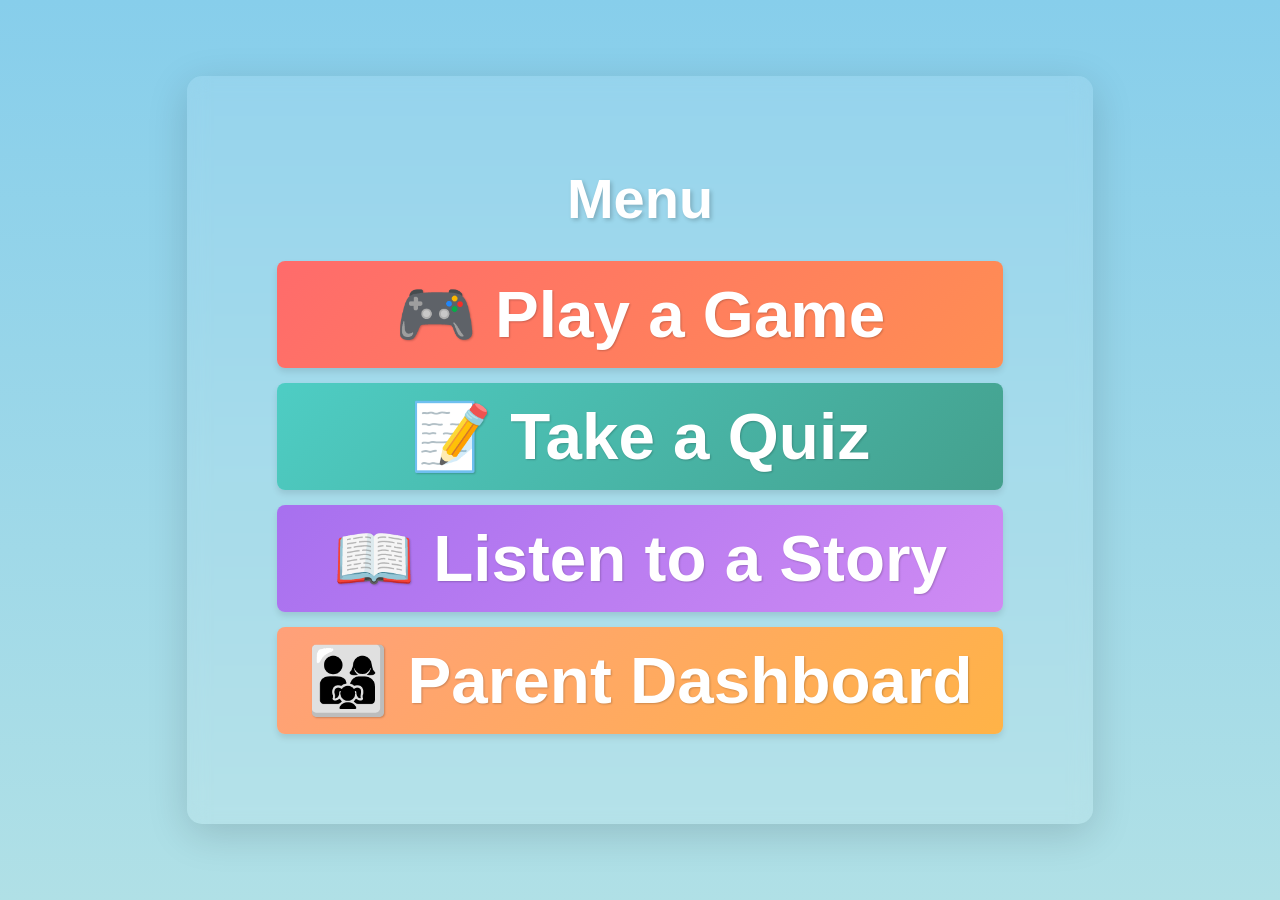
==== menu.html @ 195604f9 "Added the menu and the paarent Dashboard files" ====
<!DOCTYPE html>
<html lang="en">
<head>
<meta charset="UTF-8">
<meta name="viewport" content="width=device-width, initial-scale=1.0">
<title>Menu</title>
<link rel="stylesheet" href="menu.css">
</head>
<body>

<div class="menu">
    <h1>Menu</h1>
    <div class="menu_list">
        <button class="btn-game">🎮 Play a Game</button>
        <button class="btn-quiz">📝 Take a Quiz</button>
        <button class="btn-story">📖 Listen to a Story</button>
        <button class="btn-parent" id="parent_dashboard">👨‍👩‍👧 Parent Dashboard</button>
    </div>
</div>
</body>
</html>
---- menu.css ----
body {
    font-family: Arial, sans-serif;
    margin: 0;
    padding: 0;
    background: linear-gradient(180deg, #87CEEB 0%, #B0E0E6 100%);
    min-height: 100vh;
    display: flex;
    justify-content: center;
    align-items: center;
    position: relative;
    overflow: hidden;
}

/* Menu Container with Floating Animation */
.menu {
    text-align: center;
    background: rgba(255, 255, 255, 0.1);
    padding: 90px;
    border-radius: 15px;
    backdrop-filter: blur(10px);
    animation: float 4s ease-in-out infinite;
    box-shadow: 0 10px 40px rgba(0, 0, 0, 0.15);
}

h1 {
    color: white;
    margin: 0 0 30px 0;
    font-size: 3.5em;
    text-shadow: 2px 2px 4px rgba(0, 0, 0, 0.2);
}

.menu_list {
    display: flex;
    flex-direction: column;
    gap: 15px;
}

/* Base Button Styles */
button {
    padding: 15px 30px;
    font-size: 4.1em;
    color: white;
    border: none;
    border-radius: 8px;
    cursor: pointer;
    transition: all 0.3s ease;
    box-shadow: 0 4px 6px rgba(0, 0, 0, 0.1);
    font-weight: bold;
    text-shadow: 1px 1px 2px rgba(0, 0, 0, 0.2);
}

button:hover {
    transform: translateY(-5px);
    box-shadow: 0 6px 12px rgba(0, 0, 0, 0.2);
}

button:active {
    transform: translateY(0);
}

/* Colorful Button Schemes */
.btn-game {
    background: linear-gradient(135deg, #FF6B6B, #FF8E53);
}

.btn-game:hover {
    background: linear-gradient(135deg, #FF5252, #FF7043);
}

.btn-quiz {
    background: linear-gradient(135deg, #4ECDC4, #44A08D);
}

.btn-quiz:hover {
    background: linear-gradient(135deg, #3DBDB3, #3A9183);
}

.btn-story {
    background: linear-gradient(135deg, #A770EF, #CF8BF3);
}

.btn-story:hover {
    background: linear-gradient(135deg, #9660DF, #BE7BE3);
}

.btn-parent {
    background: linear-gradient(135deg, #FFA07A, #FFB347);
}

.btn-parent:hover {
    background: linear-gradient(135deg, #FF906A, #FFA337);
}

/* Animations */
@keyframes float {
    0%, 100% {
        transform: translateY(0px);
    }
    50% {
        transform: translateY(-20px);
    }
}

/* Responsive Design */
@media (max-width: 768px) {
    .mascot {
        display: none;
    }
    
    .menu {
        padding: 40px;
    }
    
    button {
        font-size: 2em;
    }
    
    h1 {
        font-size: 2em;
    }
}
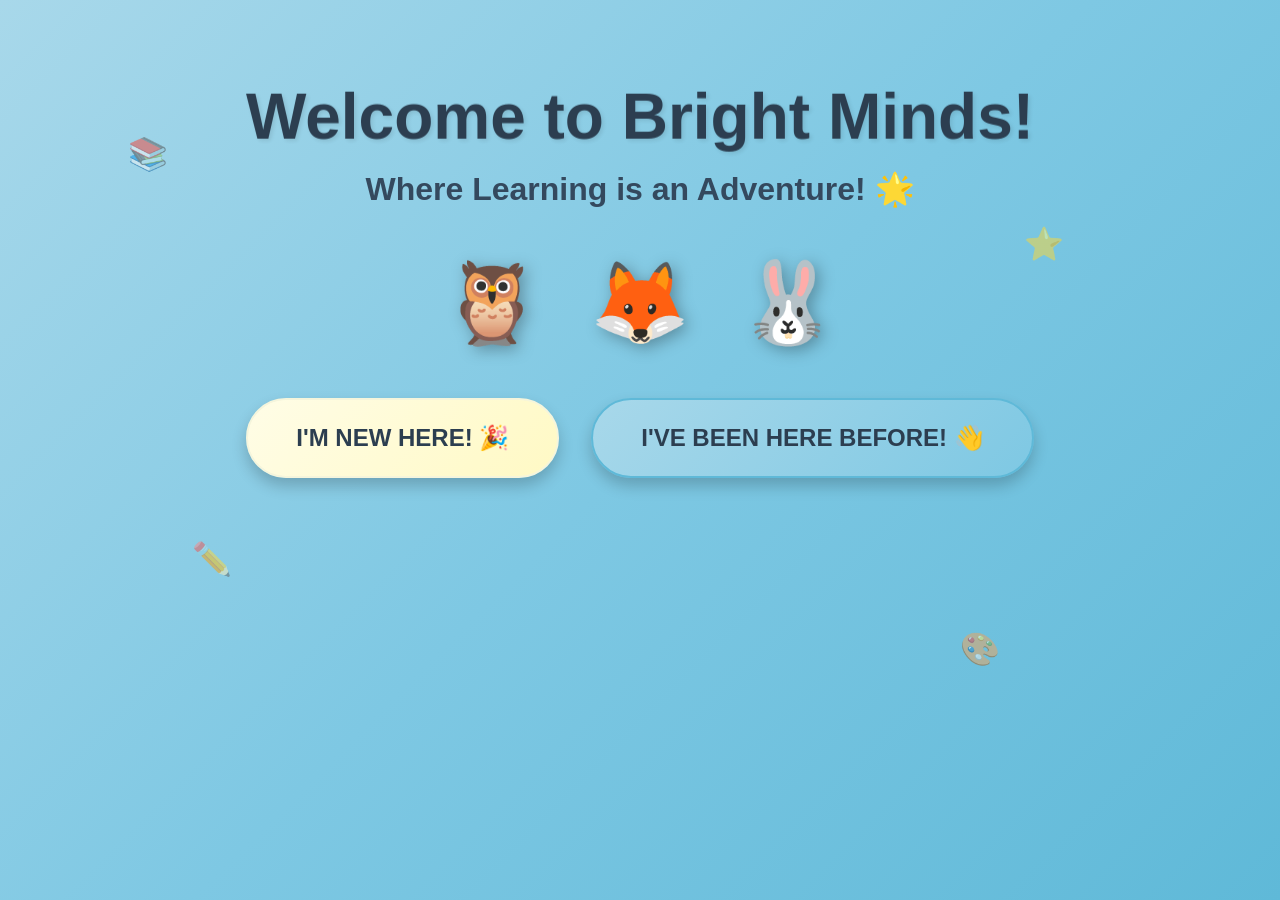
==== commit bfe91d3e: "Add files via upload" ====
--- a/menu.html
+++ b/menu.html
@@ -1,21 +1,44 @@
-<!DOCTYPE html>
-<html lang="en">
-<head>
-<meta charset="UTF-8">
-<meta name="viewport" content="width=device-width, initial-scale=1.0">
-<title>Menu</title>
-<link rel="stylesheet" href="menu.css">
-</head>
-<body>
-
-<div class="menu">
-    <h1>Menu</h1>
-    <div class="menu_list">
-        <button class="btn-game">🎮 Play a Game</button>
-        <button class="btn-quiz">📝 Take a Quiz</button>
-        <button class="btn-story">📖 Listen to a Story</button>
-        <button class="btn-parent" id="parent_dashboard">👨‍👩‍👧 Parent Dashboard</button>
-    </div>
-</div>
-</body>
+<!DOCTYPE html>
+<html lang="en">
+<head>
+<meta charset="UTF-8">
+<meta name="viewport" content="width=device-width, initial-scale=1.0">
+<title>Menu - Bright Minds</title>
+<link rel="stylesheet" href="menu.css">
+</head>
+<body>
+
+<div class="menu">
+    <h1 id="welcomeMessage">Welcome, Explorer!</h1>
+    <div class="menu_list">
+        <button class="btn-game" onclick="window.location.href='games.html'">🎮 Play a Game</button>
+        <button class="btn-quiz" onclick="window.location.href='quiz.html'">📝 Take a Quiz</button>
+        <button class="btn-story" onclick="window.location.href='stories.html'">📖 Listen to a Story</button>
+        <button class="btn-parent" onclick="window.location.href='parentDashboard.html'">👨‍👩‍👧 Parent Dashboard</button>
+        <button class="btn-logout" onclick="logout()">🚪 Logout</button>
+    </div>
+</div>
+
+<script>
+    // Check if user is logged in
+    window.onload = function() {
+        const userData = sessionStorage.getItem('brightMindsUser');
+        if (userData) {
+            const user = JSON.parse(userData);
+            document.getElementById('welcomeMessage').textContent = `Welcome, ${user.username}! ${user.avatarName}`;
+        } else {
+            // Redirect to login if not logged in
+            window.location.href = 'index.html';
+        }
+    };
+
+    function logout() {
+        if (confirm('Are you sure you want to logout?')) {
+            sessionStorage.removeItem('brightMindsUser');
+            window.location.href = 'index.html';
+        }
+    }
+</script>
+
+</body>
 </html>
--- a/menu.css
+++ b/menu.css
@@ -1,121 +1,131 @@
-body {
-    font-family: Arial, sans-serif;
-    margin: 0;
-    padding: 0;
-    background: linear-gradient(180deg, #87CEEB 0%, #B0E0E6 100%);
-    min-height: 100vh;
-    display: flex;
-    justify-content: center;
-    align-items: center;
-    position: relative;
-    overflow: hidden;
-}
-
-/* Menu Container with Floating Animation */
-.menu {
-    text-align: center;
-    background: rgba(255, 255, 255, 0.1);
-    padding: 90px;
-    border-radius: 15px;
-    backdrop-filter: blur(10px);
-    animation: float 4s ease-in-out infinite;
-    box-shadow: 0 10px 40px rgba(0, 0, 0, 0.15);
-}
-
-h1 {
-    color: white;
-    margin: 0 0 30px 0;
-    font-size: 3.5em;
-    text-shadow: 2px 2px 4px rgba(0, 0, 0, 0.2);
-}
-
-.menu_list {
-    display: flex;
-    flex-direction: column;
-    gap: 15px;
-}
-
-/* Base Button Styles */
-button {
-    padding: 15px 30px;
-    font-size: 4.1em;
-    color: white;
-    border: none;
-    border-radius: 8px;
-    cursor: pointer;
-    transition: all 0.3s ease;
-    box-shadow: 0 4px 6px rgba(0, 0, 0, 0.1);
-    font-weight: bold;
-    text-shadow: 1px 1px 2px rgba(0, 0, 0, 0.2);
-}
-
-button:hover {
-    transform: translateY(-5px);
-    box-shadow: 0 6px 12px rgba(0, 0, 0, 0.2);
-}
-
-button:active {
-    transform: translateY(0);
-}
-
-/* Colorful Button Schemes */
-.btn-game {
-    background: linear-gradient(135deg, #FF6B6B, #FF8E53);
-}
-
-.btn-game:hover {
-    background: linear-gradient(135deg, #FF5252, #FF7043);
-}
-
-.btn-quiz {
-    background: linear-gradient(135deg, #4ECDC4, #44A08D);
-}
-
-.btn-quiz:hover {
-    background: linear-gradient(135deg, #3DBDB3, #3A9183);
-}
-
-.btn-story {
-    background: linear-gradient(135deg, #A770EF, #CF8BF3);
-}
-
-.btn-story:hover {
-    background: linear-gradient(135deg, #9660DF, #BE7BE3);
-}
-
-.btn-parent {
-    background: linear-gradient(135deg, #FFA07A, #FFB347);
-}
-
-.btn-parent:hover {
-    background: linear-gradient(135deg, #FF906A, #FFA337);
-}
-
-/* Animations */
-@keyframes float {
-    0%, 100% {
-        transform: translateY(0px);
-    }
-    50% {
-        transform: translateY(-20px);
-    }
-}
-
-/* Responsive Design */
-@media (max-width: 768px) {
-    .mascot {
-        display: none;
-    }
-    
-    .menu {
-        padding: 40px;
-    }
-    
-    button {
-        font-size: 2em;
-    }
-    
-    h1 {
-        font-size: 2em;
-    }
+body {
+    font-family: Arial, sans-serif;
+    margin: 0;
+    padding: 0;
+    background: linear-gradient(180deg, #87CEEB 0%, #B0E0E6 100%);
+    min-height: 100vh;
+    display: flex;
+    justify-content: center;
+    align-items: center;
+    position: relative;
+    overflow: hidden;
+}
+   
+/* Menu Container with Floating Animation */
+.menu {
+    text-align: center;
+    background: rgba(255, 255, 255, 0.1);
+    padding: 90px;
+    border-radius: 15px;
+    backdrop-filter: blur(10px);
+    animation: float 4s ease-in-out infinite;
+    box-shadow: 0 10px 40px rgba(0, 0, 0, 0.15);
+}
+
+h1 {
+    color: white;
+    margin: 0 0 30px 0;
+    font-size: 3.5em;
+    text-shadow: 2px 2px 4px rgba(0, 0, 0, 0.2);
+}
+
+.menu_list {
+    display: flex;
+    flex-direction: column;
+    gap: 15px;
+}
+
+/* Base Button Styles */
+button {
+    padding: 15px 30px;
+    font-size: 1.5em;
+    color: white;
+    border: none;
+    border-radius: 8px;
+    cursor: pointer;
+    transition: all 0.3s ease;
+    box-shadow: 0 4px 6px rgba(0, 0, 0, 0.1);
+    font-weight: bold;
+    text-shadow: 1px 1px 2px rgba(0, 0, 0, 0.2);
+}
+
+button:hover {
+    transform: translateY(-5px);
+    box-shadow: 0 6px 12px rgba(0, 0, 0, 0.2);
+}
+
+button:active {
+    transform: translateY(0);
+}
+
+/* Colorful Button Schemes */
+.btn-game {
+    background: linear-gradient(135deg, #FF6B6B, #FF8E53);
+}
+
+.btn-game:hover {
+    background: linear-gradient(135deg, #FF5252, #FF7043);
+}
+
+.btn-quiz {
+    background: linear-gradient(135deg, #4ECDC4, #44A08D);
+}
+
+.btn-quiz:hover {
+    background: linear-gradient(135deg, #3DBDB3, #3A9183);
+}
+
+.btn-story {
+    background: linear-gradient(135deg, #A770EF, #CF8BF3);
+}
+
+.btn-story:hover {
+    background: linear-gradient(135deg, #9660DF, #BE7BE3);
+}
+
+.btn-parent {
+    background: linear-gradient(135deg, #FFA07A, #FFB347);
+}
+
+.btn-parent:hover {
+    background: linear-gradient(135deg, #FF906A, #FFA337);
+}
+
+.btn-logout {
+    background: linear-gradient(135deg, #e74c3c, #c0392b);
+    font-size: 1.2em;
+    margin-top: 20px;
+}
+
+.btn-logout:hover {
+    background: linear-gradient(135deg, #c0392b, #a93226);
+}
+
+/* Animations */
+@keyframes float {
+    0%, 100% {
+        transform: translateY(0px);
+    }
+    50% {
+        transform: translateY(-20px);
+    }
+}
+
+/* Responsive Design */
+@media (max-width: 768px) {
+    .mascot {
+        display: none;
+    }
+    
+    .menu {
+        padding: 40px;
+    }
+    
+    button {
+        font-size: 1.2em;
+    }
+    
+    h1 {
+        font-size: 2em;
+    }
 }
